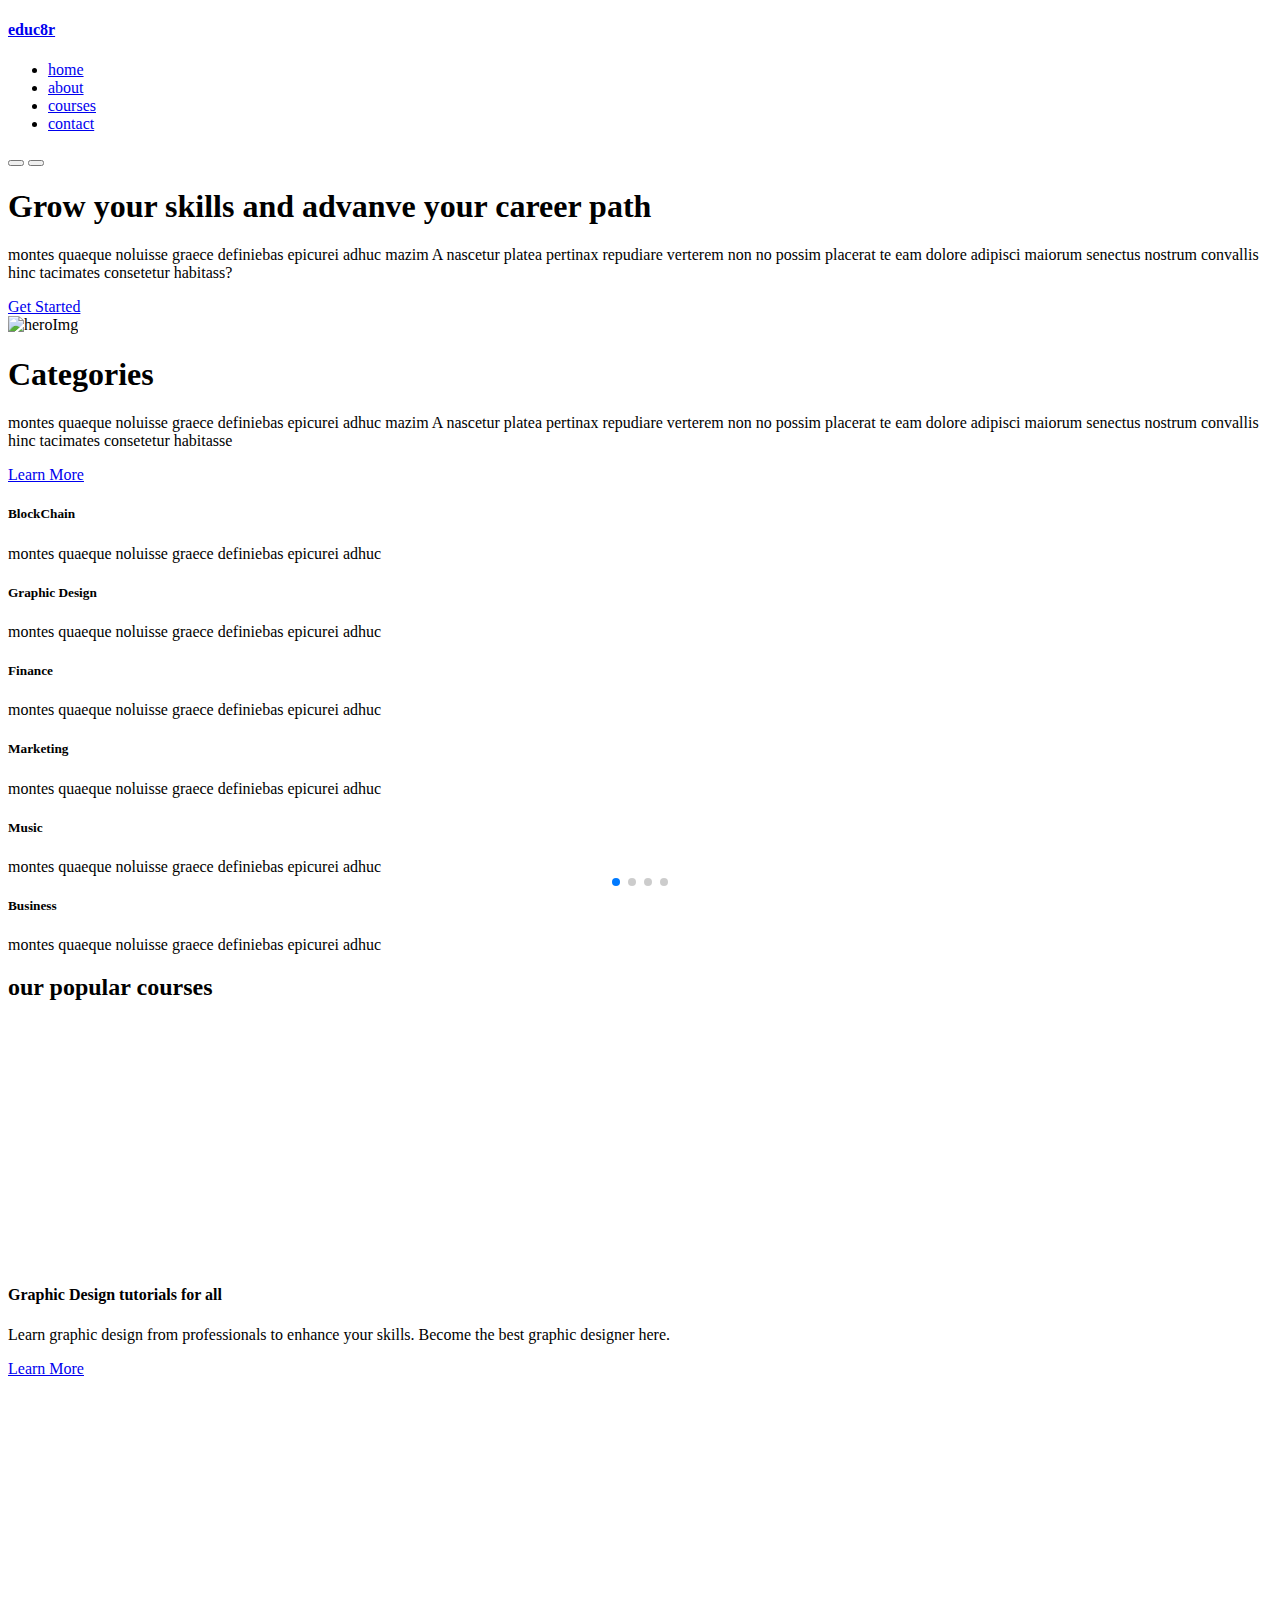
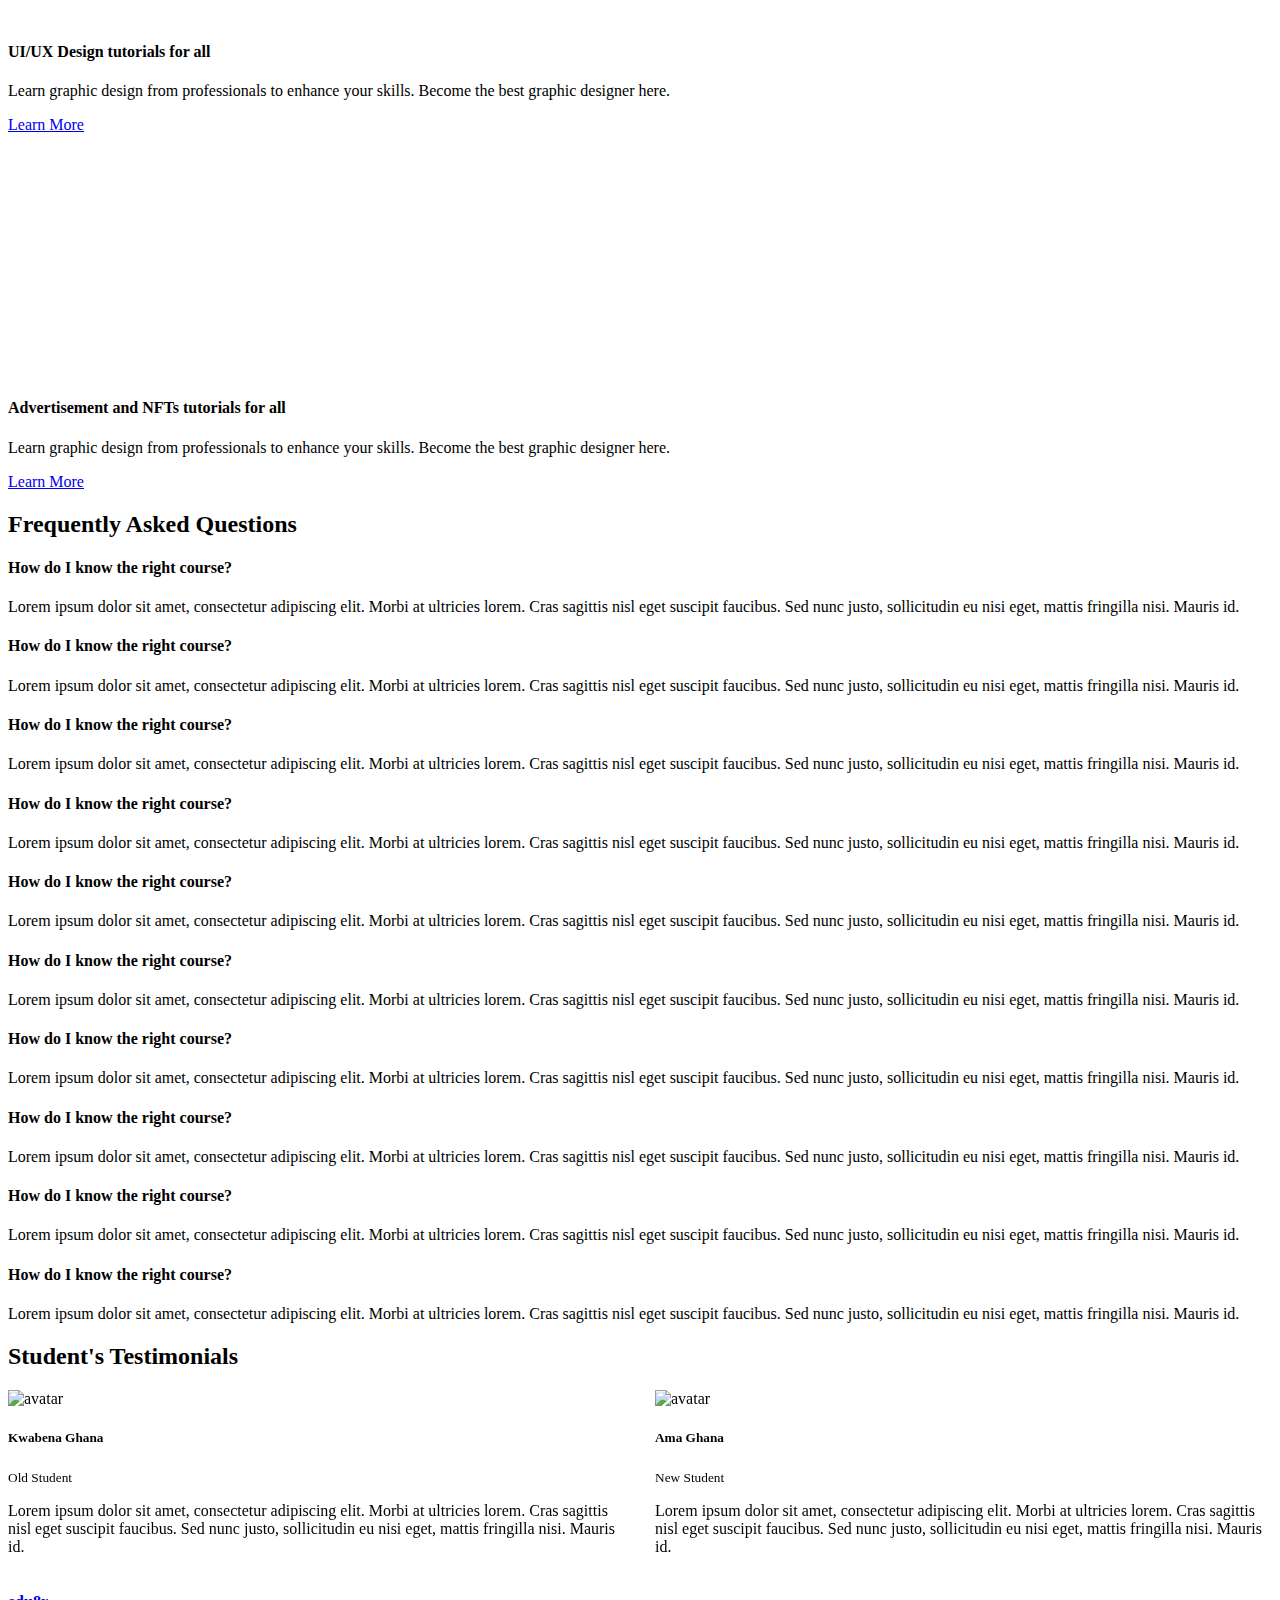
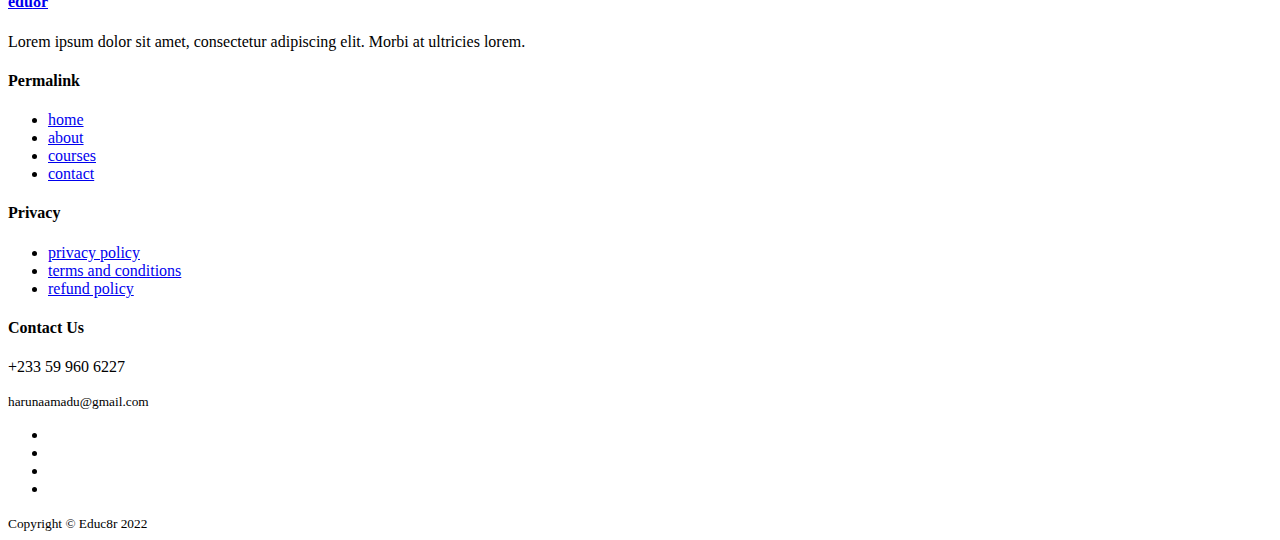
==== index.html @ 0749bbf4 "Add files via upload" ====
<!DOCTYPE html>
<html lang="en">
<head>
			<meta charset="UTF-8">
			<meta name="viewport" content="width=device-width, initial-scale=1.0"/>
			<meta name="description" content="best educational website">
			<meta name="keyword" content="online education, html, css, javascript">
			
			<!-- custom css -->
			<link rel="stylesheet" href="css/style.css"></link>
			<title>educ8r</title>
			
			<!-- iconscout cdn -->
			<link rel="stylesheet" href="https://unicons.iconscout.com/release/v4.0.0/css/line.css">
			
			<!-- google font (raleway) -->
			<link rel="preconnect" href="https://fonts.googleapis.com">
         <link rel="preconnect" href="https://fonts.gstatic.com" crossorigin>
         <link href="https://fonts.googleapis.com/css2?family=Raleway:wght@100;200;300;400;500;600;700;800;900&display=swap" rel="stylesheet">
         
         <!---- swiper js cdn---->
         <link rel="stylesheet"
  href="https://cdn.jsdelivr.net/npm/swiper@8/swiper-bundle.min.css"/>
</head>
<body>
   

     <div id="preloader"></div>
   
   
		<nav>
				<div class="container containerNav">
						<a href="index.html "><h4><span>educ</span>8r</h4></a>
						   <ul class="navMenu">
	   						<li><a href="index.html">home</a></li>
								<li><a href="about.html">about</a></li>
								<li><a href="course.html">courses</a></li>
								<li><a href="contact.html">contact</a></li>
							</ul>
								<button class="open-menu-btn"><i class="uil uil-bars"></i></button>
								<button class="close-menu-btn"><i class="uil uil-times"></i></button>
				</div>
		</nav>
	<! -------- nav end -------- >
			
			
		<header class="container containerHeader">
		   <div class="headerLeft">
		      <h1>Grow your skills and advanve your career path</h1>
		      <p>montes quaeque noluisse graece definiebas epicurei adhuc mazim A nascetur platea pertinax repudiare verterem non no possim placerat te eam dolore adipisci maiorum senectus nostrum convallis hinc tacimates consetetur habitass?</p>
		      <a class="btn" href="courses.html">Get Started</a>
		   </div>
		   <div class="headerRight">
		      <div class="headerImg">
		         <img src="./images/headerIcon.png" alt="heroImg" />
		      </div>
		   </div>
		</header>
	<! -------- header end -------- >
			
			
			
	<section class="categories">
	   <div class="container containerCat">
	      <div class="catLeft">
	         <h1>Categories</h1>
	         <p>montes quaeque noluisse graece definiebas epicurei adhuc mazim A nascetur platea pertinax repudiare verterem non no possim placerat te eam dolore adipisci maiorum senectus nostrum convallis hinc tacimates consetetur habitasse</p>
	         <a class="btn" href="#">Learn More</a>
	      </div>
	      <div class="catRight">
	         <article class="category">
	            <span class="catIcon"><i class="uil uil-bitcoin-circle"></i></span>
	            <h5>BlockChain</h5>
	            <p>montes quaeque noluisse graece definiebas epicurei adhuc</p>
	         </article>
	         
	         <article class="category">
	            <span class="catIcon"><i class="uil uil-palette"></i></span>
	            <h5>Graphic Design</h5>
	            <p>montes quaeque noluisse graece definiebas epicurei adhuc</p>
	         </article>
	         
	         <article class="category">
	            <span class="catIcon"><i class="uil uil-usd-circle"></i></span>
	            <h5>Finance</h5>
	            <p>montes quaeque noluisse graece definiebas epicurei adhuc</p>
	         </article>
	         
	         <article class="category">
	            <span class="catIcon"><i class="uil uil-megaphone"></i></span>
	            <h5>Marketing</h5>
	            <p>montes quaeque noluisse graece definiebas epicurei adhuc</p>
	         </article>
	         
	         <article class="category">
	            <span class="catIcon"><i class="uil uil-music"></i></span>
	            <h5>Music</h5>
	            <p>montes quaeque noluisse graece definiebas epicurei adhuc</p>
	         </article>
	         
	         <article class="category">
	            <span class="catIcon"><i class="uil uil-puzzle-piece"></i></span>
	            <h5>Business</h5>
	            <p>montes quaeque noluisse graece definiebas epicurei adhuc</p>
	         </article>
	      </div>
	   </div>
	</section>
	
	<section class="courses">
	   <h2>our popular courses</h2>
	   <div class="container containerCourse">
	      <article class="course">
	         <div class="courseVid">
	            <video width="320" height="240" autoplay muted loop>
                 <source src="./video/gd.mp4" type="video/mp4">
               </video>
	         </div>
	         <div class="courseInfo">
	            <h4>Graphic Design tutorials for all</h4>
	            <p>Learn graphic design from professionals to enhance your skills. Become the best graphic designer here.</p>
	            <a class="btn" href="course.html">Learn More</a>
	         </div>
	      </article>
	      
	      <article class="course">
	         <div class="courseVid">
	            <video width="320" height="240" autoplay muted loop >
                 <source src="./video/gd1.mp4" type="video/mp4">
               </video>
	         </div>
	         <div class="courseInfo">
	            <h4>UI/UX Design tutorials for all</h4>
	            <p>Learn graphic design from professionals to enhance your skills. Become the best graphic designer here.</p>
	            <a class="btn" href="course.html">Learn More</a>
	         </div>
	      </article>
	      
	      <article class="course">
	         <div class="courseVid">
	            <video width="320" height="240" autoplay muted loop>
                 <source src="./video/gd2.mp4" type="video/mp4">
               </video>
	         </div>
	         <div class="courseInfo">
	            <h4>Advertisement and NFTs tutorials for all</h4>
	            <p>Learn graphic design from professionals to enhance your skills. Become the best graphic designer here.</p>
	            <a class="btn" href="course.html">Learn More</a>
	         </div>
	      </article>
	   </div>
	</section>
	<! -------- end of courses -------- >
	
	
	<section class="faqs">
	   <h2>Frequently Asked Questions</h2>
	   <div class="container containerFaqs">
	      <article class="faq">
	         <div class="faqIcon">
	            <i class="uil uil-plus"></i>
	         </div>
	         <div class="questionAnswer">
	            <h4>How do I know the right course?</h4>
	            <p>Lorem ipsum dolor sit amet, consectetur adipiscing elit. Morbi at ultricies lorem. Cras sagittis nisl eget suscipit faucibus. Sed nunc justo, sollicitudin eu nisi eget, mattis fringilla nisi. Mauris id.</p>
	         </div>
	      </article>
	      <article class="faq">
	         <div class="faqIcon">
	            <i class="uil uil-plus"></i>
	         </div>
	         <div class="questionAnswer">
	            <h4>How do I know the right course?</h4>
	            <p>Lorem ipsum dolor sit amet, consectetur adipiscing elit. Morbi at ultricies lorem. Cras sagittis nisl eget suscipit faucibus. Sed nunc justo, sollicitudin eu nisi eget, mattis fringilla nisi. Mauris id.</p>
	         </div>
	      </article>
	      <article class="faq">
	         <div class="faqIcon">
	            <i class="uil uil-plus"></i>
	         </div>
	         <div class="questionAnswer">
	            <h4>How do I know the right course?</h4>
	            <p>Lorem ipsum dolor sit amet, consectetur adipiscing elit. Morbi at ultricies lorem. Cras sagittis nisl eget suscipit faucibus. Sed nunc justo, sollicitudin eu nisi eget, mattis fringilla nisi. Mauris id.</p>
	         </div>
	      </article>
	      <article class="faq">
	         <div class="faqIcon">
	            <i class="uil uil-plus"></i>
	         </div>
	         <div class="questionAnswer">
	            <h4>How do I know the right course?</h4>
	            <p>Lorem ipsum dolor sit amet, consectetur adipiscing elit. Morbi at ultricies lorem. Cras sagittis nisl eget suscipit faucibus. Sed nunc justo, sollicitudin eu nisi eget, mattis fringilla nisi. Mauris id.</p>
	         </div>
	      </article>
	      <article class="faq">
	         <div class="faqIcon">
	            <i class="uil uil-plus"></i>
	         </div>
	         <div class="questionAnswer">
	            <h4>How do I know the right course?</h4>
	            <p>Lorem ipsum dolor sit amet, consectetur adipiscing elit. Morbi at ultricies lorem. Cras sagittis nisl eget suscipit faucibus. Sed nunc justo, sollicitudin eu nisi eget, mattis fringilla nisi. Mauris id.</p>
	         </div>
	      </article>
	      <article class="faq">
	         <div class="faqIcon">
	            <i class="uil uil-plus"></i>
	         </div>
	         <div class="questionAnswer">
	            <h4>How do I know the right course?</h4>
	            <p>Lorem ipsum dolor sit amet, consectetur adipiscing elit. Morbi at ultricies lorem. Cras sagittis nisl eget suscipit faucibus. Sed nunc justo, sollicitudin eu nisi eget, mattis fringilla nisi. Mauris id.</p>
	         </div>
	      </article>
	      <article class="faq">
	         <div class="faqIcon">
	            <i class="uil uil-plus"></i>
	         </div>
	         <div class="questionAnswer">
	            <h4>How do I know the right course?</h4>
	            <p>Lorem ipsum dolor sit amet, consectetur adipiscing elit. Morbi at ultricies lorem. Cras sagittis nisl eget suscipit faucibus. Sed nunc justo, sollicitudin eu nisi eget, mattis fringilla nisi. Mauris id.</p>
	         </div>
	      </article>
	      <article class="faq">
	         <div class="faqIcon">
	            <i class="uil uil-plus"></i>
	         </div>
	         <div class="questionAnswer">
	            <h4>How do I know the right course?</h4>
	            <p>Lorem ipsum dolor sit amet, consectetur adipiscing elit. Morbi at ultricies lorem. Cras sagittis nisl eget suscipit faucibus. Sed nunc justo, sollicitudin eu nisi eget, mattis fringilla nisi. Mauris id.</p>
	         </div>
	      </article>
	      <article class="faq">
	         <div class="faqIcon">
	            <i class="uil uil-plus"></i>
	         </div>
	         <div class="questionAnswer">
	            <h4>How do I know the right course?</h4>
	            <p>Lorem ipsum dolor sit amet, consectetur adipiscing elit. Morbi at ultricies lorem. Cras sagittis nisl eget suscipit faucibus. Sed nunc justo, sollicitudin eu nisi eget, mattis fringilla nisi. Mauris id.</p>
	         </div>
	      </article>
	      
	      <article class="faq">
	         <div class="faqIcon">
	            <i class="uil uil-plus"></i>
	         </div>
	         <div class="questionAnswer">
	            <h4>How do I know the right course?</h4>
	            <p>Lorem ipsum dolor sit amet, consectetur adipiscing elit. Morbi at ultricies lorem. Cras sagittis nisl eget suscipit faucibus. Sed nunc justo, sollicitudin eu nisi eget, mattis fringilla nisi. Mauris id.</p>
	         </div>
	      </article>
	   </div>
	</section>

	<! -------- end of faqs --------->
	

	<section class="container containerTest mySwiper">
	   <h2>Student's Testimonials</h2>
	   <div class="swiper-wrapper">
	      <article class="testimonial swiper-slide">
	         <div class="avatar">
	            <img src="./images/test2.jpg" alt="avatar" />
	         </div>
	         <div class="testInfo">
	            <h5>Kwabena Ghana</h5>
	            <small>Old Student</small>
	            <div class="testBody">
	               <p>Lorem ipsum dolor sit amet, consectetur adipiscing elit. Morbi at ultricies lorem. Cras sagittis nisl eget suscipit faucibus. Sed nunc justo, sollicitudin eu nisi eget, mattis fringilla nisi. Mauris id.</p>
	            </div>
	         </div>
	      </article>
	      
	      <article class="testimonial swiper-slide">
	         <div class="avatar">
	            <img src="./images/test1.jpg" alt="avatar" />
	         </div>
	         <div class="testInfo">
	            <h5>Ama Ghana</h5>
	            <small>New Student</small>
	            <div class="testBody">
	               <p>Lorem ipsum dolor sit amet, consectetur adipiscing elit. Morbi at ultricies lorem. Cras sagittis nisl eget suscipit faucibus. Sed nunc justo, sollicitudin eu nisi eget, mattis fringilla nisi. Mauris id.</p>
	            </div>
	         </div>
	      </article>
	      
	      <article class="testimonial swiper-slide">
	         <div class="avatar">
	            <img src="./images/test2.jpg" alt="avatar" />
	         </div>
	         <div class="testInfo">
	            <h5>Sam Lomotey</h5>
	            <small>New Student</small>
	            <div class="testBody">
	               <p>Lorem ipsum dolor sit amet, consectetur adipiscing elit. Morbi at ultricies lorem. Cras sagittis nisl eget suscipit faucibus. Sed nunc justo, sollicitudin eu nisi eget, mattis fringilla nisi. Mauris id.</p>
	            </div>
	         </div>
	      </article>
	      
	      <article class="testimonial swiper-slide">
	         <div class="avatar">
	            <img src="./images/test1.jpg" alt="avatar" />
	         </div>
	         <div class="testInfo">
	            <h5>John Ato</h5>
	            <small>Aniv. Student</small>
	            <div class="testBody">
	               <p>Lorem ipsum dolor sit amet, consectetur adipiscing elit. Morbi at ultricies lorem. Cras sagittis nisl eget suscipit faucibus. Sed nunc justo, sollicitudin eu nisi eget, mattis fringilla nisi. Mauris id.</p>
	            </div>
	         </div>
	      </article>
	      
	      <article class="testimonial swiper-slide">
	         <div class="avatar">
	            <img src="./images/test2.jpg" alt="avatar" />
	         </div>
	         <div class="testInfo">
	            <h5>Aku Shika</h5>
	            <small>Old Student</small>
	            <div class="testBody">
	               <p>Lorem ipsum dolor sit amet, consectetur adipiscing elit. Morbi at ultricies lorem. Cras sagittis nisl eget suscipit faucibus. Sed nunc justo, sollicitudin eu nisi eget, mattis fringilla nisi. Mauris id.</p>
	            </div>
	         </div>
	      </article>
	   </div>
	   <div class="swiper-pagination">
	      
	   </div>
	</section>
	
	<footer>
	   <div class="container containerFoot">
	      <div class="footer1">
	        <a href="index.html "><h4>edu<span>8r</span></h4></a>
            <p>Lorem ipsum dolor sit amet, consectetur adipiscing elit. Morbi at ultricies lorem.</p>
	      </div>
	      <div class="footer2">
	         <h4>Permalink</h4>
	         <ul class="permalinks">
	            <li><a href="index.html">home</a></li>
	            <li><a href="about.html">about</a></li>
	            <li><a href="courses.html">courses</a></li>
	            <li><a href="contact.html">contact</a></li>
	         </ul>
	      </div>
	      <div class="footer3">
	         <h4>Privacy</h4>
	         <ul class="privacy">
	            <li><a href="#">privacy policy</a></li>
	            <li><a href="#">terms and conditions</a></li>
	            <li><a href="#">refund policy</a></li>
	         </ul>
	      </div>
	      <div class="footer4">
	         <h4>Contact Us</h4>
	            <div>
	               <p>+233 59 960 6227</p>
	               <small>harunaamadu@gmail.com</small>
	            </div>
	            <ul class="footerSocial">
	               <li>
	                  <a href="facebook.com/pixmax"><i class="uil uil-facebook-f"></i></a>
	               </li>
	               <li>
	                  <a href="instagram.com/pixmax"><i class="uil uil-instagram-alt"></i></a>
	               </li>
	               <li>
	                  <a href="twitter.com/pixmax"><i class="uil uil-twitter"></i></a>
	               </li>
	               <li>
	                  <a href="linkin.com/pixmax"><i class="uil uil-linkedin-alt"></i></a>
	               </li>
	            </ul>
	      </div>
	   </div>
	      <div class="copyright">
	         <small>Copyright &copy; Educ8r 2022</small>
	      </div>
	    
	      
	</footer>
		
	<script type="text/javascript" charset="utf-8">
	   
	   var loader = document.getElementById("preloader");
	   loader.style.display = "none";
	   
	</script>
			
			
	<script src="https://cdn.jsdelivr.net/npm/swiper@8/swiper-bundle.min.js"></script>	
	<script src="./main.js" type="text/javascript" charset="utf-8"></script>		
			
   <script type="text/javascript" charset="utf-8">
      var swiper = new Swiper(".mySwiper", {
         slidesPerView: 1,
         spaceBetween:30,
         pagination: {
            el: ".swiper-pagination",
            clickable: true,
         },
         //when window with is >= 600
         breakpoints: {
            600: {
            slidesPerView: 2,
            }
         }
      });
   </script>
			
</body>
</html>
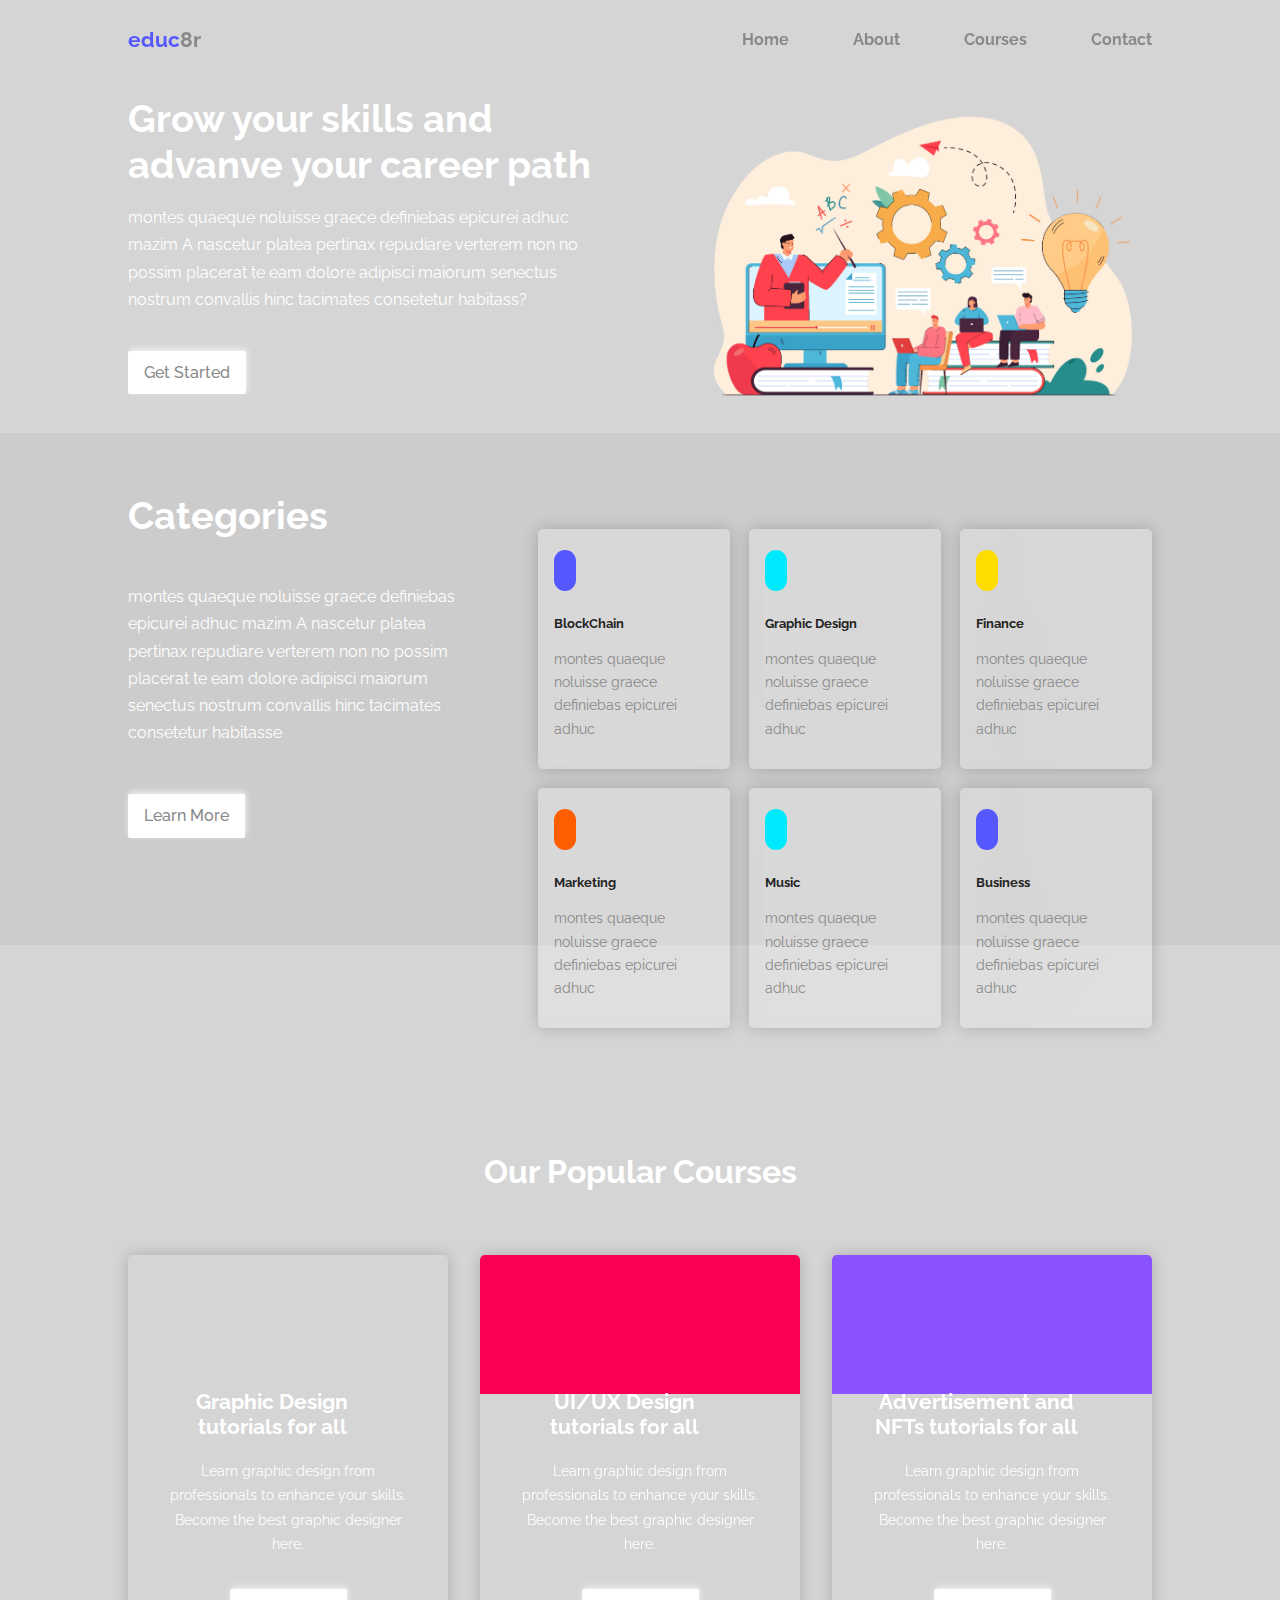
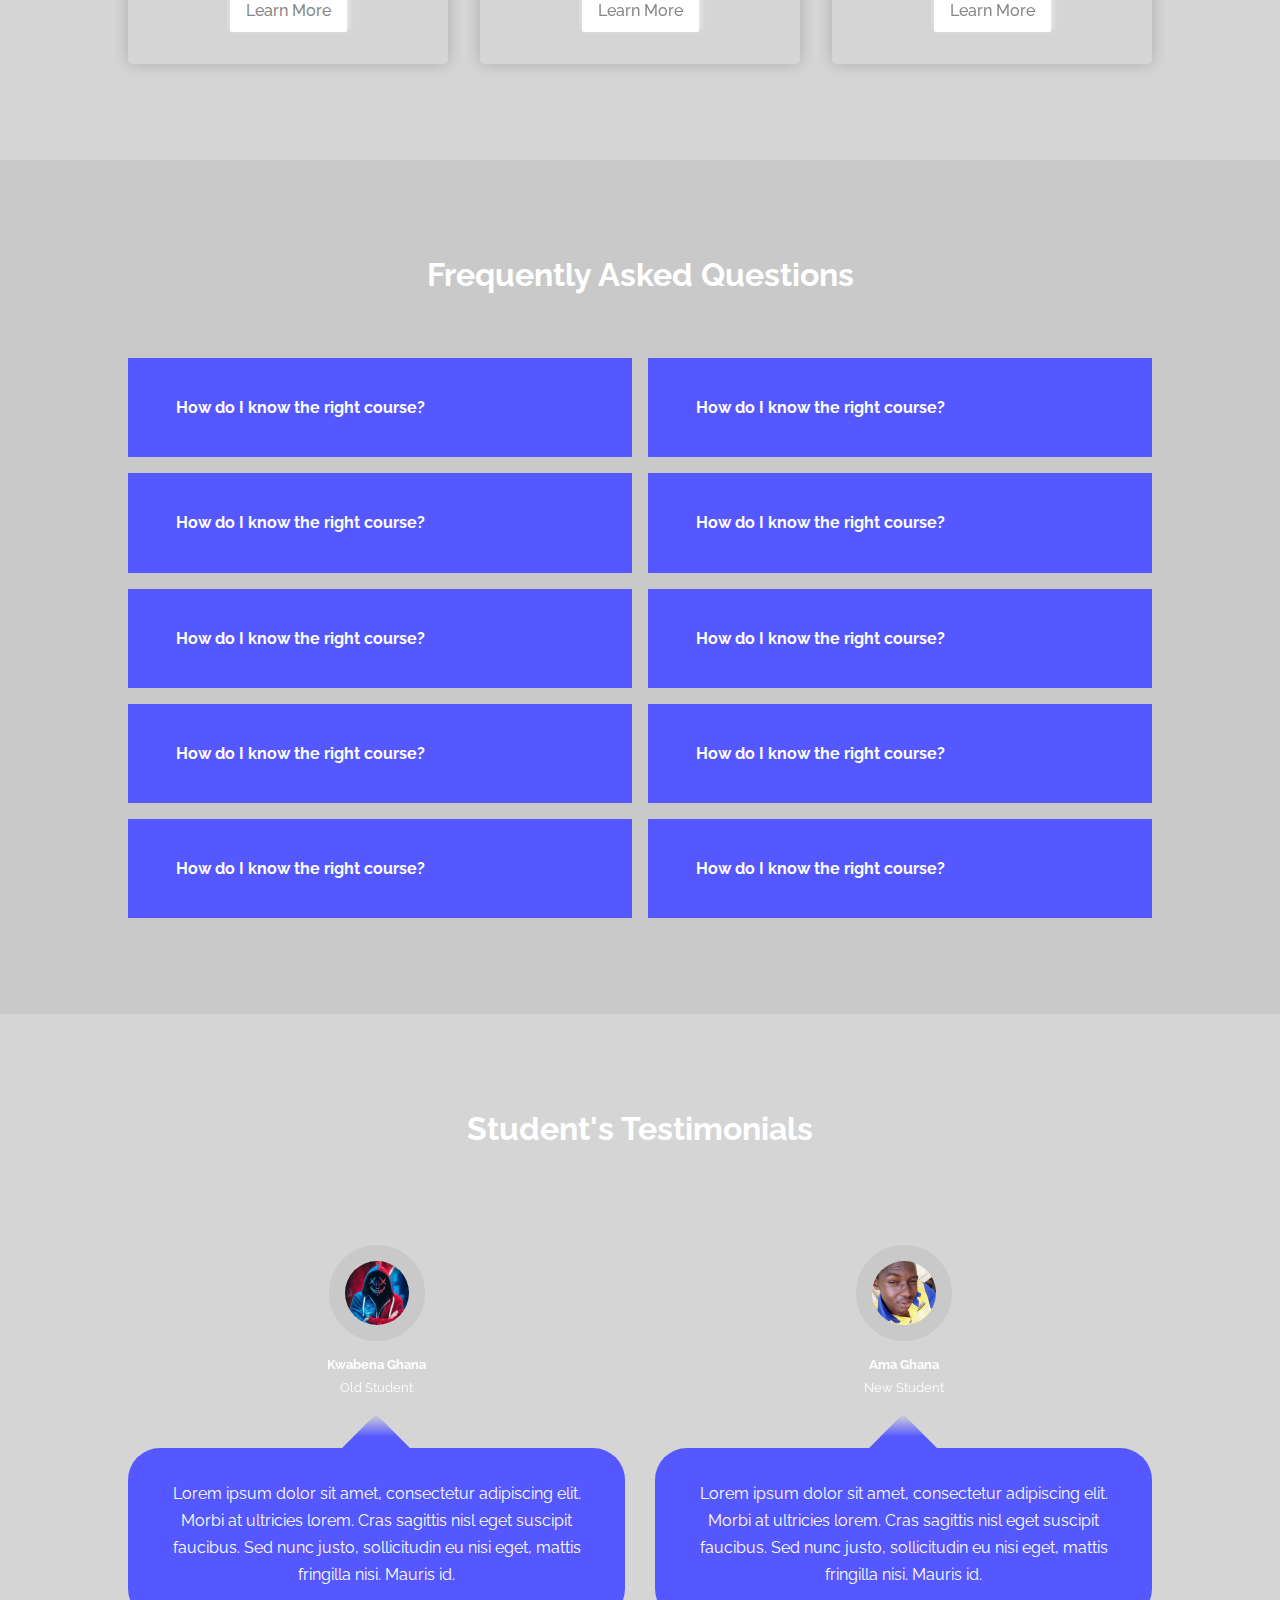
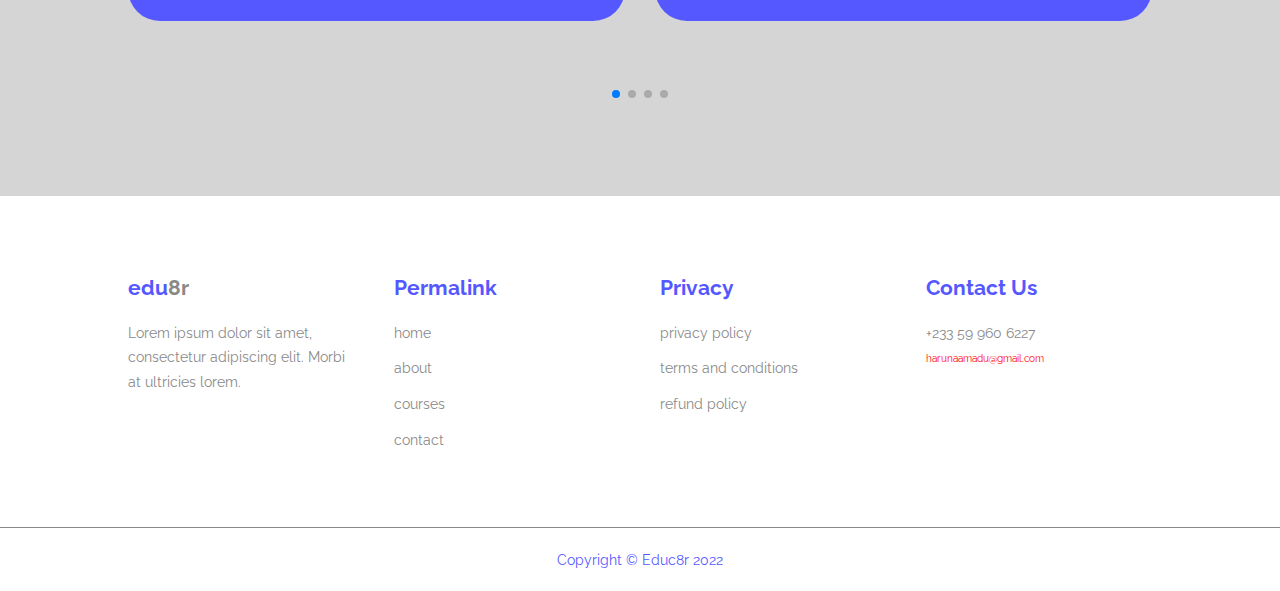
==== commit d044d2b9: "Update index.html" ====
--- a/index.html
+++ b/index.html
@@ -7,7 +7,7 @@
 			<meta name="keyword" content="online education, html, css, javascript">
 			
 			<!-- custom css -->
-			<link rel="stylesheet" href="css/style.css"></link>
+			<link rel="stylesheet" href="style.css"></link>
 			<title>educ8r</title>
 			
 			<!-- iconscout cdn -->
@@ -52,7 +52,7 @@
 		   </div>
 		   <div class="headerRight">
 		      <div class="headerImg">
-		         <img src="./images/headerIcon.png" alt="heroImg" />
+		         <img src="./headerIcon.png" alt="heroImg" />
 		      </div>
 		   </div>
 		</header>
@@ -126,7 +126,7 @@
 	      <article class="course">
 	         <div class="courseVid">
 	            <video width="320" height="240" autoplay muted loop >
-                 <source src="./video/gd1.mp4" type="video/mp4">
+                 <source src="./gd1.mp4" type="video/mp4">
                </video>
 	         </div>
 	         <div class="courseInfo">
@@ -139,7 +139,7 @@
 	      <article class="course">
 	         <div class="courseVid">
 	            <video width="320" height="240" autoplay muted loop>
-                 <source src="./video/gd2.mp4" type="video/mp4">
+                 <source src="./gd2.mp4" type="video/mp4">
                </video>
 	         </div>
 	         <div class="courseInfo">
@@ -258,7 +258,7 @@
 	   <div class="swiper-wrapper">
 	      <article class="testimonial swiper-slide">
 	         <div class="avatar">
-	            <img src="./images/test2.jpg" alt="avatar" />
+	            <img src="./test2.jpg" alt="avatar" />
 	         </div>
 	         <div class="testInfo">
 	            <h5>Kwabena Ghana</h5>
@@ -271,7 +271,7 @@
 	      
 	      <article class="testimonial swiper-slide">
 	         <div class="avatar">
-	            <img src="./images/test1.jpg" alt="avatar" />
+	            <img src="./test1.jpg" alt="avatar" />
 	         </div>
 	         <div class="testInfo">
 	            <h5>Ama Ghana</h5>
@@ -284,7 +284,7 @@
 	      
 	      <article class="testimonial swiper-slide">
 	         <div class="avatar">
-	            <img src="./images/test2.jpg" alt="avatar" />
+	            <img src="./test2.jpg" alt="avatar" />
 	         </div>
 	         <div class="testInfo">
 	            <h5>Sam Lomotey</h5>
@@ -297,7 +297,7 @@
 	      
 	      <article class="testimonial swiper-slide">
 	         <div class="avatar">
-	            <img src="./images/test1.jpg" alt="avatar" />
+	            <img src="./test1.jpg" alt="avatar" />
 	         </div>
 	         <div class="testInfo">
 	            <h5>John Ato</h5>
@@ -310,7 +310,7 @@
 	      
 	      <article class="testimonial swiper-slide">
 	         <div class="avatar">
-	            <img src="./images/test2.jpg" alt="avatar" />
+	            <img src="./test2.jpg" alt="avatar" />
 	         </div>
 	         <div class="testInfo">
 	            <h5>Aku Shika</h5>
@@ -407,4 +407,4 @@
    </script>
 			
 </body>
-</html>+</html>
--- a/style.css
+++ b/style.css
@@ -0,0 +1,589 @@
+*{
+	padding: 0;
+	margin: 0;
+	border: none;
+	outline: none;
+	text-decoration: none;
+	list-style: none;
+	box-sizing: border-box;
+}
+
+:root{
+	--color-primary: #5558ff;
+	--color-success: #00eaff;
+	--color-warning: #ffdc00;
+	--color-danger: #ff5e00;
+	--color-white: #ffffff;
+	--color-gray: #898989;
+	--color-darkgray: #252525;
+	--color-black: #000000;
+	--boxSh: linear-gradient(45deg #000000 0%, #ffffff 50%);
+	--boxSh1: inset -0.5px 0.5px 3px var(--color-gray);
+	
+	
+	--color-danger-variant: rgba(247, 88, 66, 0.4);
+	--color-light: rgba(255, 255, 255, 0.7);
+	--color-highlight: rgba(255, 255, 255, 0.4);
+	--color-bg: #D5D5D5;
+	--color-bg1: #cccccc;
+	--color-bg2: #c9c9c9;
+	
+	--container-width-lg:80%;
+	--container-width-md:90%;
+	--container-width-sd:94%;
+	
+	--transition: all 400ms ease;
+}
+
+/*loader*/
+#preloader {
+   width: 100vw;
+   height: 100vh;
+   position: fixed;
+   background: #1B1941 url(/images/preloader.gif) no-repeat center center;
+   background-size: 25%;
+   z-index: 10000000000000000;
+}
+
+/*loader*/
+
+body {
+	font-family: 'Raleway', sans-serif;
+	line-height: 1.7;
+	color: var(--color-white);
+	background: var(--color-bg);
+	scroll-behavior: smooth;
+}
+
+.container {
+	width: var(--container-width-lg);
+	margin: 0 auto;
+	align-content: center;
+}
+
+section {
+	padding: 6rem 0;
+}
+
+section h2 {
+   text-align: center;
+   margin-bottom: 4rem;
+}
+
+h1, h2, h3, h4, h5 {
+   line-height: 1.2;
+}
+
+h1 {
+   font-size: 2.4rem;
+}
+
+h2 {
+   font-size: 2rem;
+}
+
+h3 {
+   font-size: 1.6rem;
+}
+
+h4 {
+   font-size: 1.3rem;
+}
+
+a {
+   color: var(--color-gray);
+}
+
+img {
+   width: 100%;
+   object-fit: cover;
+   display: block;
+}
+
+video {
+   width: 100%;
+   object-fit: fit;
+   display: block;
+   margin-top: -3.8rem;
+   border: none;
+}
+
+.btn {
+   display: inline-block;
+   background: var(--color-white);
+   color: var(--color-gray);
+   padding: 0.5rem 1rem;
+   border: 0px solid transparent;
+   box-shadow: 1px -2px 6px var(--color-light);
+   border-radius: 2px;
+   font-weight: 500;
+   transition: var(--transition);
+   position: relative;
+}
+
+.btn::after {
+   content: "";
+   box-shadow: var(--boxSh);
+   height: inherit;
+   width: inherit;
+   background: transparent;
+   position: inherit;
+   z-index: -1;
+}
+
+.btn:hover {
+   background: var(--color-gray);
+   color: var(--color-darkgray);
+   box-shadow: var(--boxSh1);
+   border: 0px solid transparent;
+   border-radius: 2px;
+}
+
+.btn2 {
+   color: var(--color-darkgray);
+   background: var(--color-success);
+   padding: 0.5rem 1rem;
+   border-radius: 2px;
+   transition: var(--transition);
+   border: 2px solid transparent;
+   align-self: center;
+}
+
+.btn2:hover {
+   border: 2px solid var(--color-success);
+   background: var(--color-highlight);
+}
+
+/*   ---------nav--------   */
+
+/* --change navber styles on scroll using js-- */
+.window-scroll {
+   background: var(--color-white);
+   border-bottom: linear-gradient(180deg #000000 5%, #000000 60%);
+}
+
+nav {
+   background: transparent;
+   /*border-bottom: linear-gradient(0deg #000000 0%, #ffffff 50%);*/
+   width: 100vw;
+   position: fixed;
+   height: 5rem;
+   top: 0;
+   transition: var(--transition);
+   z-index: 13;
+}
+
+.containerNav {
+   height: 100%;
+   display: flex;
+   justify-content: space-between;
+   align-items: center;
+}
+
+.containerNav a h4 span {
+   color: var(--color-primary);
+}
+
+nav button {
+   display: none;
+}
+
+.navMenu {
+   display: flex;
+   align-items: center;
+   gap: 4rem;
+}
+
+.navMenu a {
+   font-size: 1rem;
+   font-weight: bold;
+   text-transform: capitalize;
+   transition: var(--transition);
+}
+
+.navMenu a:hover {
+   color: var(--color-primary);
+}
+
+header {
+   position: relative;
+   top: 5rem;
+   overflow: hidden;
+   height: 70vh;
+   margin-bottom: 5rem;
+}
+
+.containerHeader {
+   display: grid;
+   grid-template-columns: 1fr 1fr;
+   gap: 5rem;
+   align-items: center;
+   height: 100%;
+}
+
+.headerLeft {
+   margin: 1rem 0 2.4rem;
+}
+
+.headerLeft p {
+   margin: 1rem 0 2.4rem;
+}
+   
+/* ---------category-------- */
+.categories {
+   position: relative;
+   background: var(--color-bg1);
+   color: var(--color-white);
+   top: 5rem;
+   height: 32rem;
+}
+
+.categories h1 {
+   line-height: 1;
+   margin-bottom: 3rem;
+   color: var(--color-white);
+}
+
+.containerCat {
+   display: grid;
+   grid-template-columns: 40% 60%;
+}
+
+.catLeft p{
+  margin: 1rem 0 3rem; 
+}
+
+.catLeft h1 {
+   margin-top: -2rem;
+}
+
+.catLeft {
+   margin-right: 4rem;
+}
+
+.catRight {
+   display: grid;
+   grid-template-columns: repeat(3, 1fr);
+   gap: 1.2rem;
+}
+
+.category {
+   /*position: relative;
+   background: var(--color-bg2);
+   padding: 2rem;
+   border-radius: 2rem;
+   box-shadow: inset 0 0 50px var(--color-light);
+   transition: var(--transition);*/
+   box-shadow: 0 0 1rem 0 rgba(0, 0, 0, .2);
+   border-radius: 5px;
+   position: relative;
+   z-index: 1;
+   background: inherit;
+   overflow: hidden;
+   padding: 1rem;
+   min-height: 15rem;
+   align-content: center;
+}
+
+.category::before {
+   content: "";
+   position: absolute;
+   background: inherit;
+   z-index: -1;
+   top: 0;
+   left: 0;
+   right: 0;
+   bottom: 0;
+   box-shadow: inset 0 0 2000px rgba(255, 255, 255, .5);
+   filter: blur(10px);
+   margin: -20px;
+}
+
+.category:hover{
+   box-shadow: inset 0 0 20px var(--color-light);
+   transform: scale(1.2);
+   transform: translateY(-0.9rem);
+}
+
+.category h5 {
+   color: var(--color-darkgray);
+   margin: 2rem 0 1rem;
+}
+
+.category p {
+   color: var(--color-gray);
+   font-size: 0.85rem;
+}
+
+.catIcon {
+   background: var(--color-primary);
+   padding: 0.7rem;
+   border-radius: 0.9rem;
+}
+
+.category:nth-child(2) .catIcon {
+   background: var(--color-success);
+}
+
+.category:nth-child(3) .catIcon {
+   background: var(--color-warning);
+}
+
+.category:nth-child(4) .catIcon {
+   background: var(--color-danger);
+}
+
+.category:nth-child(5) .catIcon {
+   background: var(--color-success);
+}
+
+/*---------popular courses--------*/
+
+.courses {
+   margin-top: 12rem;
+}
+
+.courses h2 {
+   text-transform: capitalize;
+}
+
+.containerCourse {
+   display: grid;
+   grid-template-columns: repeat(3, 1fr);
+   gap: 2rem;
+   margin-top: 0rem;
+}
+
+.course {
+   /*background: var(--color-gray);
+   text-align: center;
+   border: 1px solid transparent;
+   transition: var(--transition);*/
+   text-align: center;
+   box-shadow: 0 0 1rem 0 rgba(0, 0, 0, .2);
+   position: relative;
+   border-radius: 5px;
+   z-index: 1;
+   background: inherit;
+   overflow: hidden;
+}
+
+}
+
+.course::before {
+   content: "";
+   position: absolute;
+   background: inherit;
+   z-index: -1;
+   top: 0;
+   left: 0;
+   right: 0;
+   bottom: 0;
+   box-shadow: inset 0 0 2000px rgba(255, 255, 255, .5);
+   filter: blur(10px);
+   margin: -20px;
+}
+ 
+.course:hover {
+   background: var(--color-darkgray);
+   border: 1px solid var(--color-black);
+}
+   
+.courseInfo {
+   padding: 0rem 2rem 2rem 2rem;
+}
+.courseInfo h4 {
+   margin-top: -2.8rem;
+   padding-right: 2rem;
+}
+
+.courseInfo p {
+   margin: 1.2rem 0 2rem;
+   font-size: 0.9rem;
+}
+
+/*---------faqs-------------*/
+.faqs {
+   background: var(--color-bg2);
+   box-shadow: inset 0 0 3rem var(--boxSh1);
+}
+
+.containerFaqs {
+   display: grid;
+   grid-template-columns: 1fr 1fr;
+   gap: 1rem;
+}
+
+.faq {
+   padding: 2rem;
+   display: flex;
+   align-items: center;
+   gap: 1rem;
+   background: var(--color-primary);
+   height: fit-content;
+   cursor: pointer;
+}
+
+.faq h4 {
+   font-size: 1rem;
+   line-height: 2.2;
+}
+
+.faq .faqIcon {
+   align-self: flex-start;
+   font-size: 1.2rem;
+}
+
+.faq p {
+   margin-top: 0.8rem;
+   display: none;
+}
+
+.faq.open p {
+   display: block;
+}
+
+
+/*---------testimony-------------*/
+.containerTest {
+   overflow-x: hidden;
+   position: relative;
+   margin-bottom: 5rem;
+}
+
+.testimonial {
+   padding-top: 2rem;
+}
+
+.avatar {
+   width: 6rem;
+   height: 6rem;
+   border-radius: 100%;
+   overflow: hidden;
+   margin: 0 auto 1rem;
+   border: 1rem solid var(--color-bg2);
+}
+
+.testInfo {
+   text-align: center;
+}
+
+.testBody {
+   background: var(--color-primary);
+   padding: 2rem;
+   margin-top: 3rem;
+   position: relative;
+   border-radius: 2rem;
+}
+
+.testBody::before {
+   content: '';
+   position: absolute;
+   display: block;
+   background: /*linear-gradient(135deg, transparent, var(--color-primary), var(--color-primary), */linear-gradient(135deg, transparent, var(--color-primary), var(--color-primary), var(--color-primary)); /*var(--color-primary);*/
+   width: 3rem;
+   height: 3rem;
+   left: 45%;
+   top: -1.5rem;
+   transform: rotate(45deg);
+}
+
+/*---------footer section---------*/
+footer {
+   background: var(--color-white);
+   padding-top: 5rem;
+   font-size: 0.9rem;
+}
+
+.containerFoot {
+   display: grid;
+   grid-template-columns: repeat(4, 1fr);
+   gap: 2.5rem;
+}
+
+.containerFoot > div h4 {
+   padding-bottom: 1.2rem;
+   color: var(--color-primary);
+}
+
+.containerFoot span {
+   color: var(--color-gray);
+}
+
+.containerFoot > div p {
+   color: var(--color-gray);
+}
+
+.footer1 p {
+   margin: 0 0 2rem;
+   width: inherit;
+}
+
+.footer4 small {
+   width: inherit;
+   font-size: 0.6rem;
+   color: red;
+   white-space: nowrap;
+}
+
+.footer4 {
+   overflow: none;
+}
+
+footer ul li {
+   margin-bottom: 0.7rem;
+}
+
+footer ul li a:hover {
+   text-decoration: underline;
+}
+
+.footerSocial{
+   display: flex;
+   gap: 1rem;
+   font-size: 1.5rem;
+   margin-top: 2rem;
+   width: fit-content;
+}
+
+.footerSocial a {
+   transition: var(--transition);
+   color: var(--color-gray);
+}
+
+.footerSocial a:hover {
+   border-radius: 50%;
+   color: var(--color-primary);
+}
+
+.copyright {
+   text-align: center;
+   margin-top: 4rem;
+   padding: 1.2rem 0;
+   border-top: 1px solid var(--color-gray);
+}
+
+.copyright small{
+   color: var(--color-primary);
+   font-size: 0.9rem;
+}
+
+
+
+
+
+
+
+
+
+
+
+
+
+
+
+
+/*continue from 1:34:00*/
+
+
+
